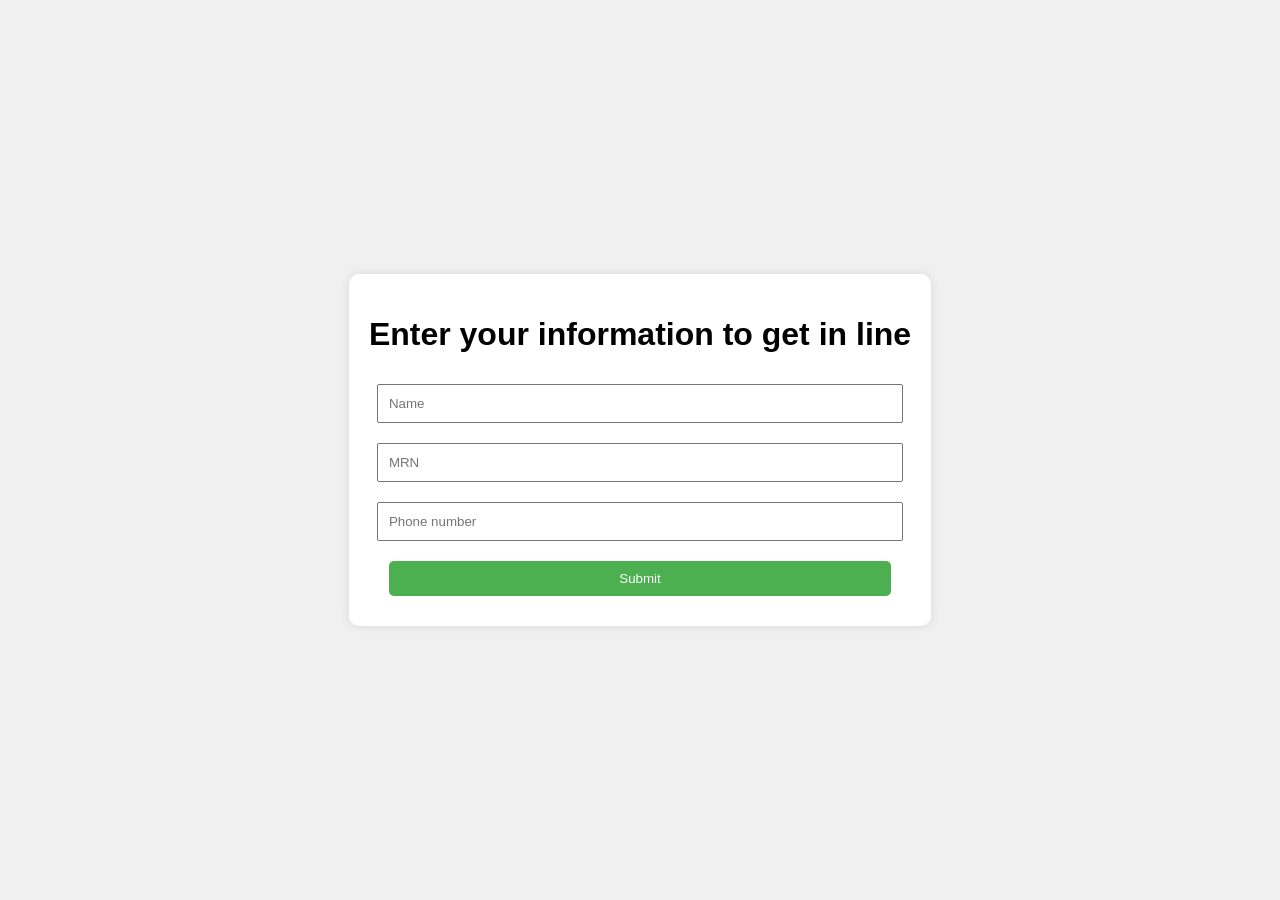
==== lineUp.html @ f90cb629 "Add files via upload" ====
<!DOCTYPE html>
<html lang="en">
<head>
    <meta charset="UTF-8">
    <meta name="viewport" content="width=device-width, initial-scale=1.0">
    <title>New Patient</title>
    <link rel="stylesheet" href="styles.css">
</head>
<body>
    <div class="container">
        <h1>Enter your information to get in line</h1>
        <form id="newPatientForm">
            <input type="text" id="patientName" placeholder="Name" required />
            <input type="text" id="patientMRN" placeholder="MRN" required />
            <input type="text" id="patientPhone" placeholder="Phone number" required />
            <button type="submit">Submit</button>
        </form>
    </div>

    <script>
        document.getElementById('newPatientForm').addEventListener('submit', function(event) {
            event.preventDefault();
            
            const name = document.getElementById('patientName').value;
            const mrn = document.getElementById('patientMRN').value;
            const phone = document.getElementById('patientPhone').value;

            // Check if MRN is a number
            if (isNaN(mrn)) {
                alert('Enter a valid MRN please');
                return;
            }

            // Validate phone number format (simple regex for demonstration, adjust as needed)
            const phonePattern = /^[0-9]{10}$/;
            if (!phonePattern.test(phone)) {
                alert('Phone number must be a 10-digit number');
                return;
            }

            const patients = JSON.parse(localStorage.getItem('patients')) || [];

            // Check if MRN is unique
            if (patients.some(patient => patient.mrn === mrn)) {
                alert('Patient already in line');
                return;
            }

            // Check if phone number is unique
            if (patients.some(patient => patient.phone === phone)) {
                alert('Phone number must be unique');
                return;
            }

            const newPatient = { name, mrn, phone, serialNumber: patients.length + 1 };
            patients.push(newPatient);
            localStorage.setItem('patients', JSON.stringify(patients));
            
            // Redirect to user_queue_wait.html
        window.location.href = `index.html?serialNumber=${newPatient.serialNumber}`;
        });
    </script>
</body>
</html>
---- styles.css ----
body {
    font-family: Arial, sans-serif;
    margin: 0;
    padding: 0;
    display: flex;
    justify-content: center;
    align-items: center;
    height: 100vh;
    background-color: #f0f0f0;
}

.container {
    text-align: center;
    background: white;
    padding: 20px;
    border-radius: 10px;
    box-shadow: 0 0 10px rgba(0, 0, 0, 0.1);
}

input[type="text"], button {
    display: block;
    margin: 10px auto;
    padding: 10px;
    width: calc(100% - 40px);
}

.qr-code {
    width: 100px;
    height: 100px;
    margin: 20px auto;
}

button, .scan-btn {
    background-color: #4CAF50;
    color: white;
    border: none;
    border-radius: 5px;
    cursor: pointer;
}

button:hover, .scan-btn:hover {
    background-color: #45a049;
}

form {
    display: flex;
    flex-direction: column;
}

ul {
    list-style-type: none;
    padding: 0;
}

ul li {
    padding: 10px;
    border-bottom: 1px solid #ccc;
}
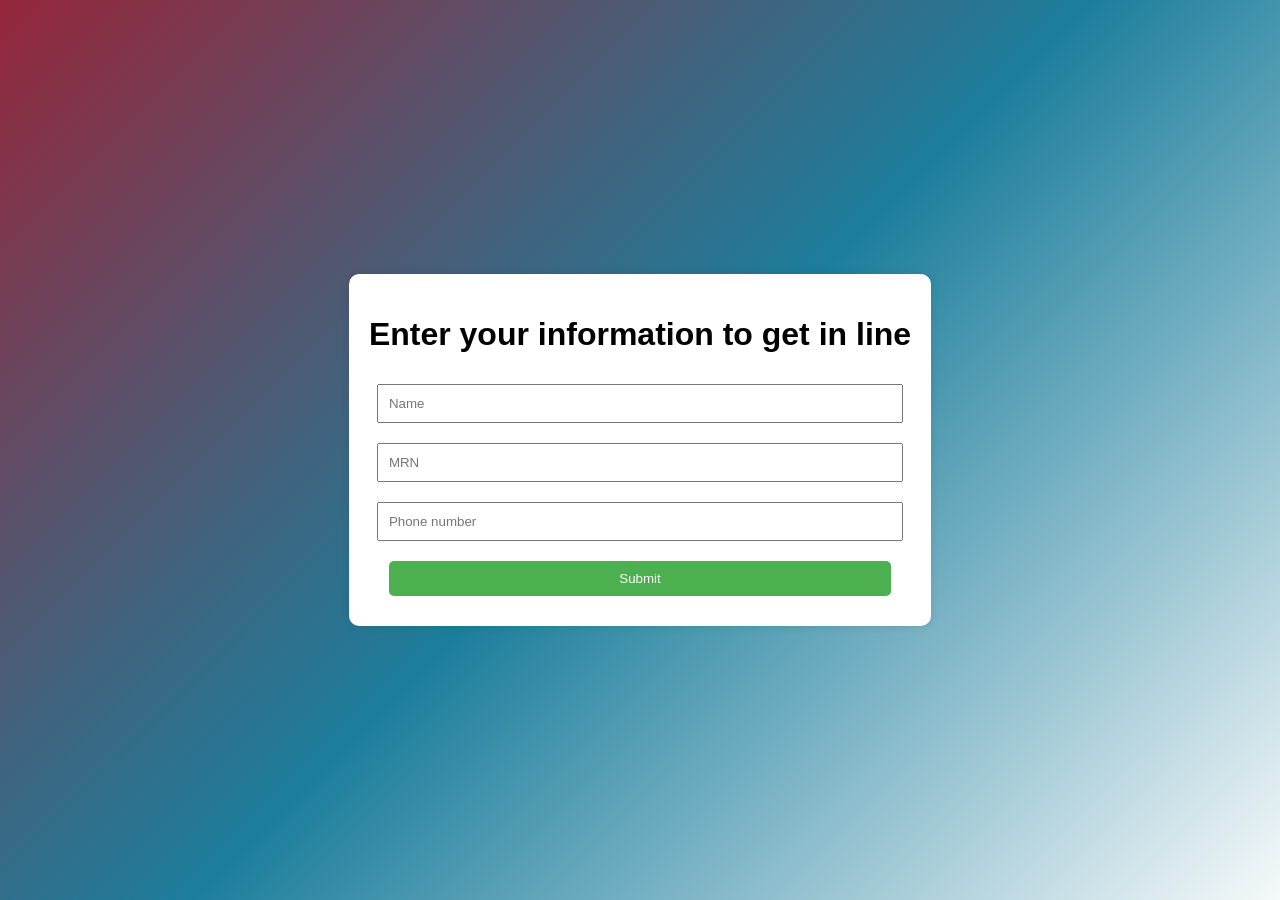
==== commit a5d02e1a: "Revamp: clean up project, add README, fixes" ====
--- a/lineUp.html
+++ b/lineUp.html
@@ -25,13 +25,11 @@
             const mrn = document.getElementById('patientMRN').value;
             const phone = document.getElementById('patientPhone').value;
 
-            // Check if MRN is a number
             if (isNaN(mrn)) {
                 alert('Enter a valid MRN please');
                 return;
             }
 
-            // Validate phone number format (simple regex for demonstration, adjust as needed)
             const phonePattern = /^[0-9]{10}$/;
             if (!phonePattern.test(phone)) {
                 alert('Phone number must be a 10-digit number');
@@ -40,13 +38,11 @@
 
             const patients = JSON.parse(localStorage.getItem('patients')) || [];
 
-            // Check if MRN is unique
             if (patients.some(patient => patient.mrn === mrn)) {
                 alert('Patient already in line');
                 return;
             }
 
-            // Check if phone number is unique
             if (patients.some(patient => patient.phone === phone)) {
                 alert('Phone number must be unique');
                 return;
@@ -56,8 +52,7 @@
             patients.push(newPatient);
             localStorage.setItem('patients', JSON.stringify(patients));
             
-            // Redirect to user_queue_wait.html
-        window.location.href = `index.html?serialNumber=${newPatient.serialNumber}`;
+            window.location.href = `Unext.html?serialNumber=${newPatient.serialNumber}`;
         });
     </script>
 </body>
--- a/styles.css
+++ b/styles.css
@@ -1,3 +1,4 @@
+/* styles.css */
 body {
     font-family: Arial, sans-serif;
     margin: 0;
@@ -6,7 +7,7 @@
     justify-content: center;
     align-items: center;
     height: 100vh;
-    background-color: #f0f0f0;
+    background: linear-gradient(135deg, #95263A, #1C7E9C, #F5F9FA);
 }
 
 .container {
@@ -56,3 +57,45 @@
     padding: 10px;
     border-bottom: 1px solid #ccc;
 }
+
+/* queue.html specific styles */
+.queue-container {
+    width: 80%;
+    max-width: 800px;
+    margin: 0 auto;
+}
+
+ul li span {
+    flex: 1;
+    text-align: center;
+}
+
+ul li span:first-child {
+    flex: 0 0 50px;
+    text-align: left;
+}
+
+ul li span:nth-child(2) {
+    flex: 1;
+}
+
+ul li span:nth-child(3) {
+    flex: 1;
+}
+
+ul li button {
+    flex: 0 0 60px;
+}
+
+.deleteButton {
+    background-color: #95263A;
+    color: white;
+    border: none;
+    border-radius: 5px;
+    padding: 5px 10px;
+    cursor: pointer;
+}
+
+.deleteButton:hover {
+    background-color: #c0392b;
+}
